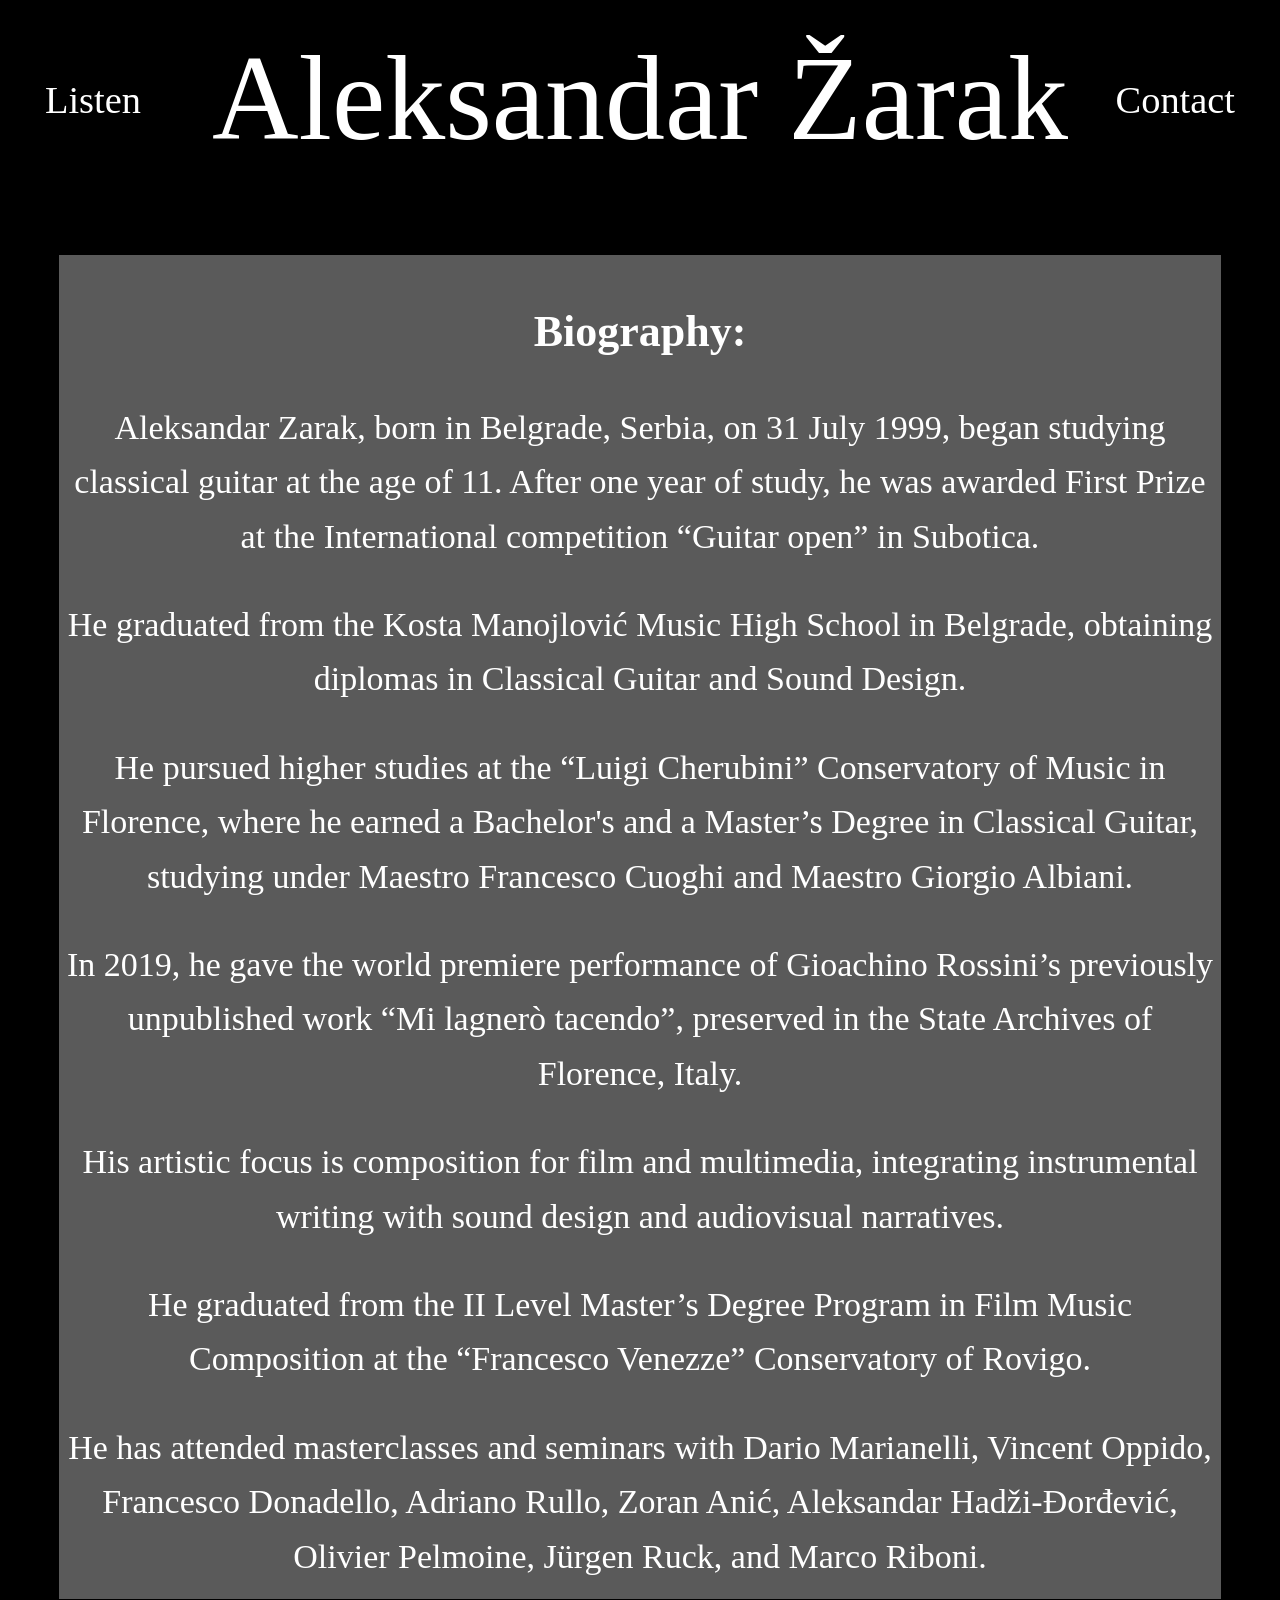
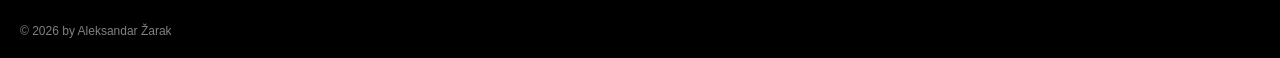
==== index.html @ 648de559 "Add files via upload" ====
<!DOCTYPE html>
<html lang="en">
<head>
    <meta charset="UTF-8">
    <title>Aleksandar Zarak</title>
    <link rel="stylesheet" href="styles.css">
</head>
<body>
<header>
    <!-- Logo -->
     
    <a href="index.html" class="logo">Aleksandar Žarak</a>

    <!-- Navigation -->
    <nav>
        <ul>
            <li class="nav-left"><a href="listen.html">Listen</a></li>
            <li class="logo"><!-- spacer --></li>
            <li class="nav-right"><a href="contact.html">Contact</a></li>
        </ul>
    </nav>
    <div class="header-content">
        <div class="middlediv">
            <h2>Biography:</h2>
            <p>Aleksandar Zarak, born in Belgrade, Serbia, on 31 July 1999, began studying classical guitar at the age of 11. After one year of study, he was awarded First Prize at the International competition “Guitar open” in Subotica.</p>
            <p>He graduated from the Kosta Manojlović Music High School in Belgrade, obtaining diplomas in Classical Guitar and Sound Design.</p>
            <p>He pursued higher studies at the “Luigi Cherubini” Conservatory of Music in Florence, where he earned a Bachelor's and a Master’s Degree in Classical Guitar, studying under Maestro Francesco Cuoghi and Maestro Giorgio Albiani.</p>
            <p>In 2019, he gave the world premiere performance of Gioachino Rossini’s previously unpublished work “Mi lagnerò tacendo”, preserved in the State Archives of Florence, Italy.</p>
            <p>His artistic focus is composition for film and multimedia, integrating instrumental writing with sound design and audiovisual narratives.</p>
            <p>He graduated from the II Level Master’s Degree Program in Film Music Composition at the “Francesco Venezze” Conservatory of Rovigo.</p>
            <p>He has attended masterclasses and seminars with Dario Marianelli, Vincent Oppido, Francesco Donadello, Adriano Rullo, Zoran Anić, Aleksandar Hadži-Đorđević, Olivier Pelmoine, Jürgen Ruck, and Marco Riboni.</p>
        </div>
    </div>
</header>

<footer>© 2026 by Aleksandar Žarak</footer>

</body>
</html>
---- styles.css ----
/* -------------------- Global Styles -------------------- */
body {
    margin: 0;
    padding: 0;
    font-family: Helvetica Neue, Helvetica, Arial, sans-serif;
    background-color: grey;
    color: white;
    overflow-x: hidden;
}

ul, li {
    margin: 0;
    padding: 0;
    padding-left: 25px;
    padding-right: 25px;
    list-style: none;
    
}

a {
    text-decoration: none;
    color: white;
}

footer {
    background-color: black;
    color: gray;
    font-size: 12px;
    padding: 20px;
    text-align: left;
}

/* -------------------- Fonts -------------------- */
@font-face {
    src: url(fonts/BarlowCondensed-Thin.ttf);
    font-family: barlow;
}
@font-face {
    src: url(fonts/AmaticSC-Regular.ttf);
    font-family: amatic;
}
@font-face {
    src: url(fonts/Staatliches-Regular.ttf);
    font-family: staat;
}

/* -------------------- Header -------------------- */
header {
    position: relative;
    width: auto;
    min-height: 140vh;
    background-color: black;
    background-image: url("images/slika1.jpg");
    background-size: cover;
    background-position: center;
    background-repeat: repeat;
    overflow: visible;
    max-height: 200vh
    
    
    
}


/* -------------------- Logo -------------------- */
header .logo {
    position: absolute;
    top: 30px;
    left: 50%;
    transform: translateX(-50%);
    font-family: staat;
    font-size: clamp(60px, 10vw, 120px); 
    white-space: nowrap;
    color: white;
    z-index: 20;
    text-align: center;
    
    
}

/* -------------------- Nav Links -------------------- */
header nav {
    position: absolute;
    top: 100px;
    width: 100%;
    transform: translateY(-50%);
    z-index: 10;
}

header nav ul {
    width: 100%;
    display: flex;
    justify-content: space-between;
    align-items: center;
    padding: 0 20px;
    box-sizing: border-box;
}

header nav li a {
    font-family: barlow;
    font-size: clamp(34px, 3vw, 44px);
    font-weight: normal;
    color: white;
}

header nav li.logo {
    /* spacer for center (logo already absolute) */
}

/* -------------------- Header Content -------------------- */
.header-content {
    position: relative;
    width: 100%;
    display: flex;
    flex-direction: column;
    align-items: center;
    padding-top: 250px; /* enough space for logo + nav */
    box-sizing: border-box;
    text-align: center;
    font-size: clamp(34px, 5vw, 30px);
    color: white;

}

/* -------------------- Bio / middlediv -------------------- */
.middlediv {
    max-width: 90%;
    margin: 5px auto;
    padding: 5px;
    background-color: rgba(128, 128, 128, 0.7);
    font-family: barlow;
    font-size: clamp(34px, 3vw, 30px);
    line-height: 1.6;
    font-weight: 500;
    text-align: center;
}

.middlediv h2 {
    font-size: 44px;
    margin-bottom: 10px;
}

.middlediv p {
    font-size: 34px;
    margin-bottom: 10px;
}

/* -------------------- Music / Social Icons -------------------- */
.centerdiv, .content {
    display: flex;
    justify-content: center;
    gap: 30px;
    flex-wrap: wrap;
    margin: 30px 0;
}

a.icon-link {
    display: flex;
    align-items: center;
    justify-content: center;
    width: 100px;
    height: 100px;
    border-radius: 30px;
    color: white;
    text-decoration: none;
    transition: transform 0.3s ease;
}

a.icon-link i {
    font-size: 3em;
    transition: all 0.3s linear;
}

a.icon-link:hover i {
    transform: scale(1.2);
}

/* HR Styling */
header hr {
    width: 70%;
    border-color: white;
    opacity: 0.5;
    margin: 30px 0;
}

/* -------------------- Responsive -------------------- */
@media (max-width: 768px) {
    header .logo {
        font-size: clamp(60px, 12vw, 140px);
        
    }
    header nav li a {
        font-size: clamp(20px, 4vw, 28px);
    }
    .middlediv h2, .middlediv p {
        font-size: 4vw;
    }
    a.icon-link {
        width: 70px;
        height: 70px;
    }
    a.icon-link i {
        font-size: 2.2em;
    }
}

@media (max-width: 480px) {
    header {
        height: 60vh;
    }
    header .logo {
        font-size: clamp(40px, 10vw, 100px);
    }
    header nav li a {
        font-size: clamp(16px, 5vw, 24px);
    }
    .middlediv h2, .middlediv p {
        font-size: 4vw;
    }
    a.icon-link {
        width: 60px;
        height: 60px;
    }
    a.icon-link i {
        font-size: 2em;
    }
}
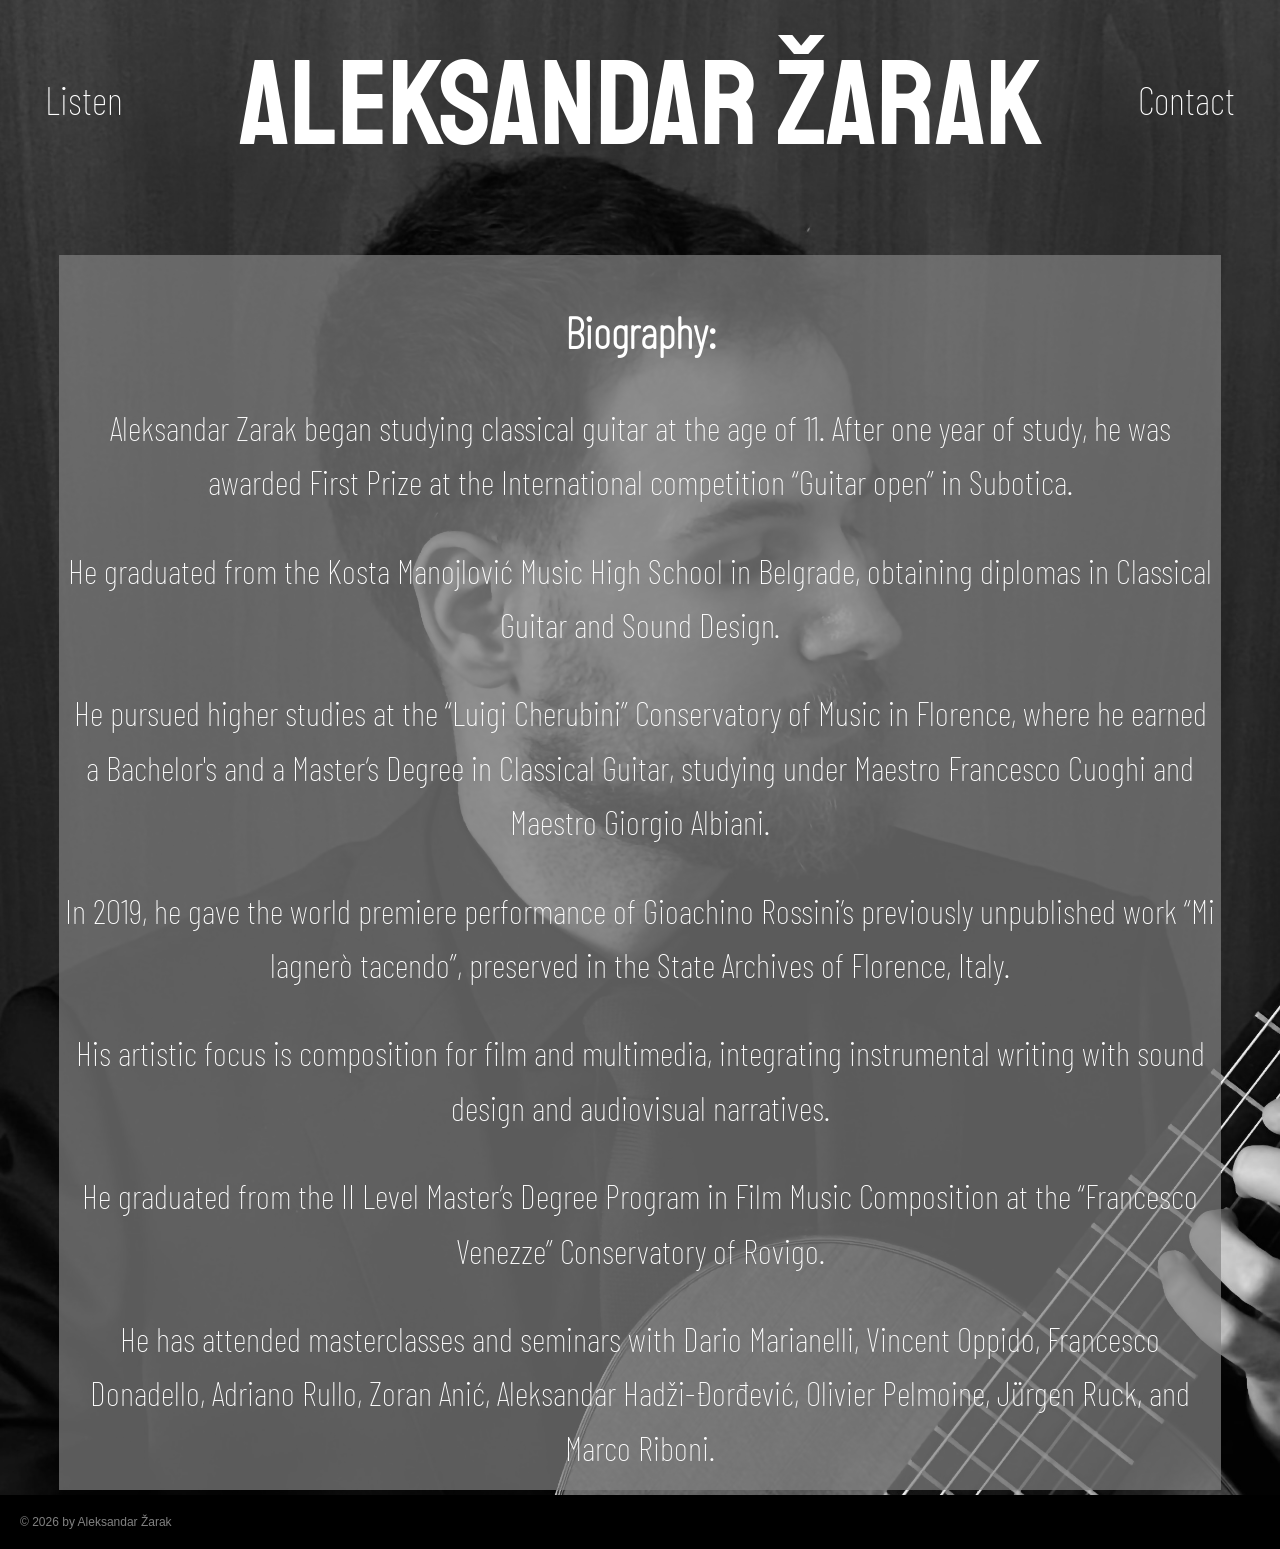
==== commit 54d91d39: "Update index.html" ====
--- a/index.html
+++ b/index.html
@@ -22,7 +22,7 @@
     <div class="header-content">
         <div class="middlediv">
             <h2>Biography:</h2>
-            <p>Aleksandar Zarak, born in Belgrade, Serbia, on 31 July 1999, began studying classical guitar at the age of 11. After one year of study, he was awarded First Prize at the International competition “Guitar open” in Subotica.</p>
+            <p>Aleksandar Zarak began studying classical guitar at the age of 11. After one year of study, he was awarded First Prize at the International competition “Guitar open” in Subotica.</p>
             <p>He graduated from the Kosta Manojlović Music High School in Belgrade, obtaining diplomas in Classical Guitar and Sound Design.</p>
             <p>He pursued higher studies at the “Luigi Cherubini” Conservatory of Music in Florence, where he earned a Bachelor's and a Master’s Degree in Classical Guitar, studying under Maestro Francesco Cuoghi and Maestro Giorgio Albiani.</p>
             <p>In 2019, he gave the world premiere performance of Gioachino Rossini’s previously unpublished work “Mi lagnerò tacendo”, preserved in the State Archives of Florence, Italy.</p>
